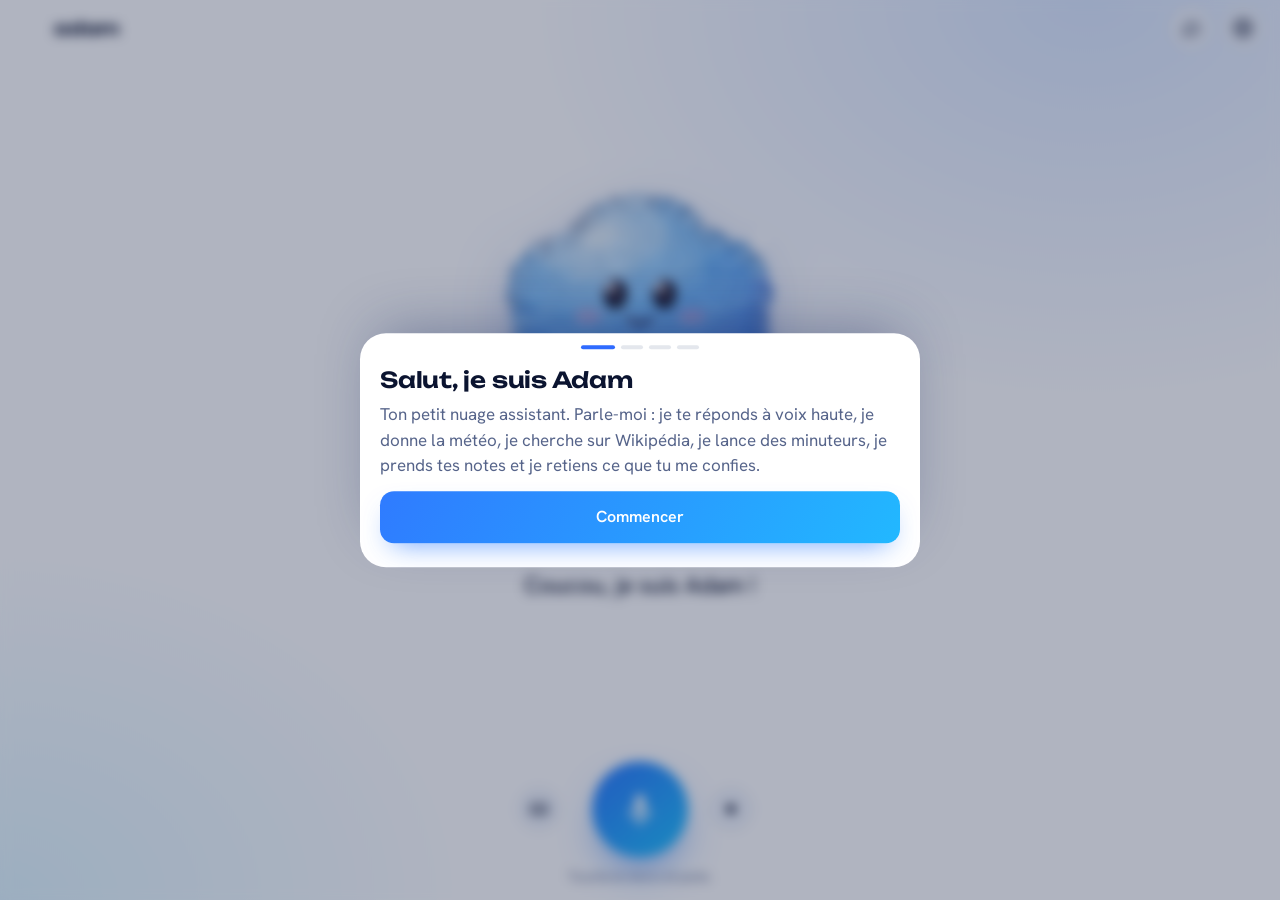
==== index.html @ 24ded072 "Add files via upload" ====
<!DOCTYPE html>
<html lang="fr">
<head>
<meta charset="utf-8">
<meta name="viewport" content="width=device-width, initial-scale=1, viewport-fit=cover, user-scalable=no">
<title>Adam</title>
<meta name="description" content="Adam, ton petit nuage assistant : parle-lui, il te répond.">
<meta name="theme-color" content="#ffffff">
<meta name="apple-mobile-web-app-capable" content="yes">
<meta name="mobile-web-app-capable" content="yes">
<meta name="apple-mobile-web-app-title" content="Adam">
<meta name="apple-mobile-web-app-status-bar-style" content="default">
<link rel="apple-touch-icon" href="img/icone-180.png">
<link rel="icon" type="image/png" href="img/favicon.png">
<link rel="manifest" href="manifest.webmanifest">
<link rel="preconnect" href="https://fonts.googleapis.com">
<link rel="preconnect" href="https://fonts.gstatic.com" crossorigin>
<link rel="stylesheet" href="https://fonts.googleapis.com/css2?family=Unbounded:wght@600;700&family=Hanken+Grotesk:wght@400;500;600&family=Martian+Mono:wght@400;500&display=swap">
<link rel="stylesheet" href="app.css">
</head>
<body data-perso="adam">
<div id="fond"></div>
<canvas id="feux" aria-hidden="true"></canvas>

<div class="ecran">
  <header class="haut">
    <div class="marque"><img src="img/icone-180.png" alt="" style="border-radius:8px"> adam</div>
    <button class="rond" id="btnDiscussion" type="button" aria-label="Discussion">
      <svg viewBox="0 0 24 24" fill="none" stroke="currentColor" stroke-width="2" stroke-linecap="round" stroke-linejoin="round"><path d="M21 12a8 8 0 0 1-11.6 7.1L4 20l1-4.6A8 8 0 1 1 21 12z"/></svg>
    </button>
    <button class="rond" id="btnReglages" type="button" aria-label="Réglages">
      <svg viewBox="0 0 24 24" fill="none" stroke="currentColor" stroke-width="2" stroke-linecap="round" stroke-linejoin="round"><circle cx="12" cy="12" r="3"/><path d="M19.4 15a1.7 1.7 0 0 0 .3 1.8l.1.1a2 2 0 1 1-2.8 2.8l-.1-.1a1.7 1.7 0 0 0-1.8-.3 1.7 1.7 0 0 0-1 1.5V21a2 2 0 1 1-4 0v-.1a1.7 1.7 0 0 0-1.1-1.5 1.7 1.7 0 0 0-1.8.3l-.1.1a2 2 0 1 1-2.8-2.8l.1-.1a1.7 1.7 0 0 0 .3-1.8 1.7 1.7 0 0 0-1.5-1H3a2 2 0 1 1 0-4h.1a1.7 1.7 0 0 0 1.5-1.1 1.7 1.7 0 0 0-.3-1.8l-.1-.1a2 2 0 1 1 2.8-2.8l.1.1a1.7 1.7 0 0 0 1.8.3H9a1.7 1.7 0 0 0 1-1.5V3a2 2 0 1 1 4 0v.1a1.7 1.7 0 0 0 1 1.5 1.7 1.7 0 0 0 1.8-.3l.1-.1a2 2 0 1 1 2.8 2.8l-.1.1a1.7 1.7 0 0 0-.3 1.8V9a1.7 1.7 0 0 0 1.5 1H21a2 2 0 1 1 0 4h-.1a1.7 1.7 0 0 0-1.5 1z"/></svg>
    </button>
  </header>

  <main class="scene">
    <div id="cloud" role="button" tabindex="0" aria-label="Parler à Adam">
<svg viewBox="0 0 260 190" id="cloudSvg" aria-hidden="true">
        <defs>
          <!-- v14 : LA FAMILLE D'ADAM — 6 persos en pate a modeler brillante -->
          <clipPath id="c-adam">
            <ellipse cx="130" cy="126" rx="98" ry="50"/><ellipse cx="80" cy="96" rx="50" ry="44"/>
            <ellipse cx="180" cy="96" rx="50" ry="44"/><ellipse cx="130" cy="70" rx="58" ry="48"/>
          </clipPath>
          <clipPath id="c-nova"><ellipse cx="130" cy="108" rx="86" ry="76"/></clipPath>
          <clipPath id="c-mochi"><path d="M28 134 C28 78 72 52 130 52 C188 52 232 78 232 134 C232 170 196 182 130 182 C64 182 28 170 28 134 Z"/></clipPath>
          <clipPath id="c-piment"><path d="M130 24 C178 24 214 86 214 128 C214 164 180 184 130 184 C80 184 46 164 46 128 C46 86 82 24 130 24 Z"/></clipPath>
          <clipPath id="c-miel"><path d="M52 86 C52 52 88 44 130 44 C172 44 208 52 208 86 L216 150 C218 174 186 184 130 184 C74 184 42 174 44 150 Z"/></clipPath>
          <clipPath id="c-pousse"><path d="M130 30 C188 30 212 76 210 118 C208 162 176 184 130 184 C84 184 52 162 50 118 C48 76 72 30 130 30 Z"/></clipPath>

          <!-- matiere : une couleur par perso (clair en haut a gauche, profond sur les bords) -->
          <radialGradient id="g-adam" cx="36%" cy="24%" r="85%"><stop offset="0" stop-color="#d9f1ff"/><stop offset=".45" stop-color="#5cb4ff"/><stop offset="1" stop-color="#1d5fe0"/></radialGradient>
          <radialGradient id="g-nova" cx="36%" cy="26%" r="82%"><stop offset="0" stop-color="#eee3ff"/><stop offset=".45" stop-color="#a27bff"/><stop offset="1" stop-color="#5226cf"/></radialGradient>
          <radialGradient id="g-mochi" cx="36%" cy="26%" r="85%"><stop offset="0" stop-color="#ffe6f2"/><stop offset=".45" stop-color="#ff7dba"/><stop offset="1" stop-color="#d42a78"/></radialGradient>
          <radialGradient id="g-piment" cx="36%" cy="26%" r="84%"><stop offset="0" stop-color="#ffe2d8"/><stop offset=".45" stop-color="#ff7656"/><stop offset="1" stop-color="#cf2f1d"/></radialGradient>
          <radialGradient id="g-miel" cx="36%" cy="26%" r="84%"><stop offset="0" stop-color="#fff6cf"/><stop offset=".45" stop-color="#ffc640"/><stop offset="1" stop-color="#e07f06"/></radialGradient>
          <radialGradient id="g-pousse" cx="36%" cy="26%" r="84%"><stop offset="0" stop-color="#e9ffd9"/><stop offset=".45" stop-color="#74da5e"/><stop offset="1" stop-color="#258f35"/></radialGradient>
          <linearGradient id="g-ombreBas" x1="0" y1="0" x2="0" y2="1"><stop offset=".55" stop-color="#140a30" stop-opacity="0"/><stop offset="1" stop-color="#140a30" stop-opacity=".26"/></linearGradient>
          <radialGradient id="g-rim" cx="50%" cy="45%" r="62%"><stop offset=".72" stop-color="#fff" stop-opacity="0"/><stop offset="1" stop-color="#fff" stop-opacity=".32"/></radialGradient>
          <radialGradient id="g-reflet" cx="50%" cy="50%" r="50%"><stop offset="0" stop-color="#fff" stop-opacity=".9"/><stop offset=".6" stop-color="#fff" stop-opacity=".25"/><stop offset="1" stop-color="#fff" stop-opacity="0"/></radialGradient>
          <radialGradient id="g-sol" cx="50%" cy="50%" r="50%"><stop offset="0" stop-color="#140a30" stop-opacity=".22"/><stop offset="1" stop-color="#140a30" stop-opacity="0"/></radialGradient>
          <radialGradient id="g-etoile" cx="40%" cy="30%" r="70%"><stop offset="0" stop-color="#fff6b0"/><stop offset="1" stop-color="#ffb800"/></radialGradient>
          <radialGradient id="g-casque" cx="35%" cy="30%" r="75%"><stop offset="0" stop-color="#6c6c8e"/><stop offset="1" stop-color="#22223a"/></radialGradient>
          <radialGradient id="g-couronne" cx="40%" cy="30%" r="80%"><stop offset="0" stop-color="#ffd9ea"/><stop offset="1" stop-color="#f0498c"/></radialGradient>
          <radialGradient id="g-flamme" cx="40%" cy="70%" r="80%"><stop offset="0" stop-color="#fff2a8"/><stop offset=".5" stop-color="#ffb12e"/><stop offset="1" stop-color="#ff6a1f"/></radialGradient>
          <radialGradient id="g-feuille" cx="35%" cy="30%" r="80%"><stop offset="0" stop-color="#c8ff9e"/><stop offset="1" stop-color="#2f9e2f"/></radialGradient>
          <radialGradient id="pupG" cx="38%" cy="28%" r="70%"><stop offset="0" stop-color="#3b3352"/><stop offset="1" stop-color="#0d0a18"/></radialGradient>
          <filter id="flou" x="-50%" y="-50%" width="200%" height="200%"><feGaussianBlur stdDeviation="3"/></filter>
          <!-- v15 : fourrure douce (bords duveteux + grain de feutrine) -->
          <filter id="fourrure" x="-8%" y="-12%" width="116%" height="124%">
            <feTurbulence type="fractalNoise" baseFrequency=".55" numOctaves="2" seed="4" result="n"/>
            <feDisplacementMap in="SourceGraphic" in2="n" scale="4.5" xChannelSelector="R" yChannelSelector="G" result="d"/>
            <feTurbulence type="fractalNoise" baseFrequency=".9" numOctaves="2" seed="9" result="g"/>
            <feColorMatrix in="g" type="matrix" values="0 0 0 0 1  0 0 0 0 1  0 0 0 0 1  0 0 0 .34 -.15" result="clair"/>
            <feColorMatrix in="g" type="matrix" values="0 0 0 0 .08  0 0 0 0 .04  0 0 0 0 .2  0 0 0 -.3 .1" result="sombre"/>
            <feComposite in="clair" in2="d" operator="in" result="c2"/>
            <feComposite in="sombre" in2="d" operator="in" result="s2"/>
            <feMerge><feMergeNode in="d"/><feMergeNode in="s2"/><feMergeNode in="c2"/></feMerge>
          </filter>
        </defs>

        <!-- ombre au sol -->
        <ellipse id="sol" cx="130" cy="186" rx="78" ry="7" fill="url(#g-sol)"/>

        <g id="cloudBody" filter="url(#fourrure)">
          <!-- ADAM : le nuage (bleu) -->
          <g class="corps" data-p="adam">
            <g clip-path="url(#c-adam)">
              <rect width="260" height="190" fill="url(#g-adam)"/><rect width="260" height="190" fill="url(#g-ombreBas)"/>
              <rect width="260" height="190" fill="url(#g-rim)"/>
              <ellipse cx="98" cy="50" rx="34" ry="16" fill="url(#g-reflet)" transform="rotate(-18 98 50)"/>
              <ellipse cx="84" cy="44" rx="7" ry="4" fill="#fff" opacity=".9" transform="rotate(-25 84 44)"/>
            </g>
          </g>

          <!-- NOVA : la boule a antenne etoilee (violet) -->
          <g class="corps" data-p="nova">
            <g class="acc acc-antenne"><path d="M130 34 Q127 18 139 8" fill="none" stroke="#6a3fe0" stroke-width="5" stroke-linecap="round"/>
            <g class="acc acc-etoile"><path d="M140 -6 L144.5 3 L154 4.2 L147 10.8 L148.8 20.2 L140 15.6 L131.2 20.2 L133 10.8 L126 4.2 L135.5 3 Z" fill="url(#g-etoile)" stroke="#ffb800" stroke-width="2.5" stroke-linejoin="round"/></g></g>
            <g clip-path="url(#c-nova)">
              <rect width="260" height="190" fill="url(#g-nova)"/><rect width="260" height="190" fill="url(#g-ombreBas)"/>
              <rect width="260" height="190" fill="url(#g-rim)"/>
              <ellipse cx="96" cy="58" rx="30" ry="16" fill="url(#g-reflet)" transform="rotate(-28 96 58)"/>
              <ellipse cx="84" cy="54" rx="7" ry="4" fill="#fff" opacity=".9" transform="rotate(-35 84 54)"/>
            </g>
          </g>

          <!-- MOCHI : le mochi au casque audio (rose) -->
          <g class="corps" data-p="mochi">
            <g clip-path="url(#c-mochi)">
              <rect width="260" height="190" fill="url(#g-mochi)"/><rect width="260" height="190" fill="url(#g-ombreBas)"/>
              <rect width="260" height="190" fill="url(#g-rim)"/>
              <ellipse cx="88" cy="74" rx="34" ry="14" fill="url(#g-reflet)" transform="rotate(-16 88 74)"/>
              <ellipse cx="72" cy="72" rx="7" ry="4" fill="#fff" opacity=".9" transform="rotate(-20 72 72)"/>
            </g>
            <g class="acc acc-casque"><path d="M40 118 C36 40 224 40 220 118" fill="none" stroke="#2c2c48" stroke-width="9" stroke-linecap="round"/>
            <path d="M48 92 C64 52 196 52 212 92" fill="none" stroke="#fff" stroke-opacity=".22" stroke-width="2.5" stroke-linecap="round"/>
            <rect x="18" y="98" width="30" height="44" rx="13" fill="url(#g-casque)"/>
            <rect x="212" y="98" width="30" height="44" rx="13" fill="url(#g-casque)"/>
            <rect x="24" y="104" width="7" height="16" rx="3.5" fill="#fff" opacity=".25"/>
            <rect x="218" y="104" width="7" height="16" rx="3.5" fill="#fff" opacity=".25"/></g>
          </g>

          <!-- PIMENT : l'oeuf a la petite flamme (corail) -->
          <g class="corps" data-p="piment">
            <g class="acc acc-flamme"><path d="M130 30 C112 20 120 4 134 -4 C130 6 144 8 146 18 C148 26 140 32 130 30 Z" fill="url(#g-flamme)"/>
            <path d="M131 26 C124 20 128 12 134 8 C134 14 140 16 139 21 C138 25 135 27 131 26 Z" fill="#fff4b8" opacity=".85"/></g>
            <g clip-path="url(#c-piment)">
              <rect width="260" height="190" fill="url(#g-piment)"/><rect width="260" height="190" fill="url(#g-ombreBas)"/>
              <rect width="260" height="190" fill="url(#g-rim)"/>
              <ellipse cx="100" cy="62" rx="26" ry="14" fill="url(#g-reflet)" transform="rotate(-40 100 62)"/>
              <ellipse cx="90" cy="60" rx="6" ry="3.6" fill="#fff" opacity=".9" transform="rotate(-48 90 60)"/>
            </g>
          </g>

          <!-- MIEL : le flan a la couronne (dore) -->
          <g class="corps" data-p="miel">
            <g clip-path="url(#c-miel)">
              <rect width="260" height="190" fill="url(#g-miel)"/><rect width="260" height="190" fill="url(#g-ombreBas)"/>
              <path d="M40 40 H220 V70 C206 70 204 84 192 84 C180 84 180 66 166 70 C154 74 156 92 142 90 C130 88 132 72 118 72 C104 72 106 86 92 84 C80 82 82 68 68 70 C56 72 50 66 40 64 Z" fill="#c4650a" opacity=".55"/>
              <rect width="260" height="190" fill="url(#g-rim)"/>
              <ellipse cx="94" cy="58" rx="30" ry="10" fill="url(#g-reflet)" transform="rotate(-8 94 58)"/>
              <ellipse cx="80" cy="56" rx="7" ry="3.6" fill="#fff" opacity=".9" transform="rotate(-10 80 56)"/>
            </g>
            <g class="acc acc-couronne"><path d="M100 48 L97 20 L114 34 L130 12 L146 34 L163 20 L160 48 Z" fill="url(#g-couronne)" stroke="#e23a7f" stroke-width="2.5" stroke-linejoin="round"/>
            <circle cx="97" cy="19" r="4.5" fill="#fff4fa"/><circle cx="130" cy="11" r="5" fill="#fff4fa"/><circle cx="163" cy="19" r="4.5" fill="#fff4fa"/></g>
          </g>

          <!-- POUSSE : le haricot a la pousse (vert) -->
          <g class="corps" data-p="pousse">
            <g class="acc acc-pousse"><path d="M130 34 C130 26 129 20 127 14" fill="none" stroke="#2f8f2f" stroke-width="4.5" stroke-linecap="round"/>
            <path d="M127 16 C112 2 96 6 92 15 C104 24 118 24 127 16 Z" fill="url(#g-feuille)"/>
            <path d="M128 14 C140 -2 160 0 165 9 C152 20 138 20 128 14 Z" fill="url(#g-feuille)"/>
            <path d="M125 15 C114 11 104 12 97 15 M130 13 C142 8 152 7 160 9" fill="none" stroke="#1f7a1f" stroke-opacity=".45" stroke-width="1.6" stroke-linecap="round"/></g>
            <g clip-path="url(#c-pousse)">
              <rect width="260" height="190" fill="url(#g-pousse)"/><rect width="260" height="190" fill="url(#g-ombreBas)"/>
              <rect width="260" height="190" fill="url(#g-rim)"/>
              <ellipse cx="98" cy="62" rx="28" ry="15" fill="url(#g-reflet)" transform="rotate(-32 98 62)"/>
              <ellipse cx="86" cy="58" rx="6.5" ry="3.8" fill="#fff" opacity=".9" transform="rotate(-38 86 58)"/>
            </g>
          </g>
        </g>

        <!-- Yeux : deux petits points brillants -->
        <g id="eyes">
          <ellipse class="eyeW eyeWL" cx="110" cy="96" rx="11" ry="14" fill="transparent"/>
          <ellipse class="eyeW eyeWR" cx="150" cy="96" rx="11" ry="14" fill="transparent"/>
          <g class="pupil pupilL">
            <ellipse class="iris" cx="110" cy="96" rx="9.5" ry="12" fill="url(#pupG)"/>
            <circle class="sp big" cx="106.5" cy="90.5" r="3.6" fill="#fff"/>
            <circle class="sp sml" cx="113" cy="100" r="1.6" fill="#fff" opacity=".7"/>
          </g>
          <g class="pupil pupilR">
            <ellipse class="iris" cx="150" cy="96" rx="9.5" ry="12" fill="url(#pupG)"/>
            <circle class="sp big" cx="146.5" cy="90.5" r="3.6" fill="#fff"/>
            <circle class="sp sml" cx="153" cy="100" r="1.6" fill="#fff" opacity=".7"/>
          </g>
        </g>

        <!-- yeux heureux ^^ / clin d'oeil -->
        <g id="happyEyes" fill="none" stroke="#1d1530" stroke-width="5" stroke-linecap="round">
          <path class="arcL" d="M99 100 Q110 84 121 100"/>
          <path class="arcR" d="M139 100 Q150 84 161 100"/>
        </g>
        <!-- yeux coeur -->
        <g id="heartEyes" fill="#ff3d7a" stroke="#fff" stroke-width="1.8">
          <path class="hL" d="M110 108 C95 98 98 82 110 90 C122 82 125 98 110 108 Z"/>
          <path class="hR" d="M150 108 C135 98 138 82 150 90 C162 82 165 98 150 108 Z"/>
        </g>
        <!-- larme -->
        <path id="larme" d="M98 110 Q90 123 98 130 Q106 123 98 110 Z" fill="#7fd0ff" stroke="#fff" stroke-width="1.5"/>

        <!-- Joues -->
        <ellipse class="blush" cx="88" cy="114" rx="11" ry="6.5" fill="#ff9cc0" opacity=".35"/>
        <ellipse class="blush" cx="172" cy="114" rx="11" ry="6.5" fill="#ff9cc0" opacity=".35"/>

        <!-- Bouche -->
        <path id="mouth" d="M121 116 Q130 124 139 116" stroke="#2a1838" stroke-width="2.8" fill="none" stroke-linecap="round"/>

        <!-- Etoiles decoratives -->
        <g id="deco">
          <path class="star s1" d="M30 52l2.5 5 5.5.8-4 3.9.9 5.5-4.9-2.6-4.9 2.6.9-5.5-4-3.9 5.5-.8z" fill="#fff"/>
          <path class="star s2" d="M228 44l2 4 4.4.6-3.2 3.1.7 4.4-3.9-2.1-3.9 2.1.7-4.4-3.2-3.1 4.4-.6z" fill="#fff"/>
          <circle class="star s3" cx="22" cy="88" r="2" fill="#fff"/>
          <circle class="star s4" cx="238" cy="80" r="1.6" fill="#fff"/>
          <circle class="star s5" cx="48" cy="34" r="1.5" fill="#fff"/>
          <circle class="star s6" cx="212" cy="30" r="1.5" fill="#fff"/>
        </g>

        <!-- Points de reflexion -->
        <g id="thinkDots" opacity="0">
          <circle cx="196" cy="50" r="3.4" fill="#fff"/>
          <circle cx="208" cy="40" r="2.7" fill="#fff" opacity=".75"/>
          <circle cx="218" cy="31" r="2" fill="#fff" opacity=".45"/>
        </g>
      </svg>
    </div>
    <div id="ombre" aria-hidden="true"></div>
    <canvas id="ligne" aria-hidden="true"></canvas>
    <div class="paroles" aria-live="polite">
      <div id="etat"></div>
      <div id="dejaDit"></div>
      <div id="reponse">Coucou, je suis Adam !</div>
      <button class="signaler" id="btnSignaler" type="button" hidden>Signaler cette réponse</button>
      <div class="actions-carte" id="actions"></div>
      <div class="minuteurs" id="minuteurs"></div>
    </div>
  </main>

  <footer class="bas">
    <form class="saisie" id="saisie" hidden>
      <input id="texte" type="text" enterkeyhint="send" autocomplete="off" placeholder="Écris à Adam…" aria-label="Message pour Adam">
      <button type="submit">Envoyer</button>
    </form>
    <div class="commandes">
      <button class="rond" id="btnClavier" type="button" aria-label="Écrire au lieu de parler">
        <svg viewBox="0 0 24 24" fill="none" stroke="currentColor" stroke-width="2" stroke-linecap="round"><rect x="2.5" y="6" width="19" height="12" rx="2.5"/><path d="M6 10h.01M10 10h.01M14 10h.01M18 10h.01M7 14h10"/></svg>
      </button>
      <button id="micro" type="button" aria-label="Parler à Adam">
        <svg viewBox="0 0 24 24" fill="currentColor"><path d="M12 15a3 3 0 0 0 3-3V6a3 3 0 1 0-6 0v6a3 3 0 0 0 3 3zm5-3a5 5 0 0 1-10 0H5a7 7 0 0 0 6 6.92V22h2v-3.08A7 7 0 0 0 19 12h-2z"/></svg>
      </button>
      <button class="rond" id="btnStop" type="button" aria-label="Faire taire Adam">
        <svg viewBox="0 0 24 24" fill="currentColor"><rect x="7" y="7" width="10" height="10" rx="2"/></svg>
      </button>
    </div>
    <div class="astuce" id="astuce">Touche le micro et parle.</div>
  </footer>
</div>

<div class="voile" id="voile" hidden></div>

<!-- Bienvenue -->
<section class="feuille" id="bienvenue" role="dialog" aria-modal="true" aria-labelledby="bvTitre" hidden>
  <div class="poignee"></div>
  <div class="etape-dots" aria-hidden="true"><i></i><i></i><i></i><i></i></div>
  <div data-etape="1">
    <h2 id="bvTitre">Salut, je suis Adam</h2>
    <p>Ton petit nuage assistant. Parle-moi : je te réponds à voix haute, je donne la météo, je cherche sur Wikipédia, je lance des minuteurs, je prends tes notes et je retiens ce que tu me confies.</p>
    <div id="astuceInstall" hidden>
      <h3>Installe-moi</h3>
      <p>Touche <span class="partager" aria-label="Partager"><svg viewBox="0 0 24 24" fill="none" stroke="#2f6bff" stroke-width="2.2" stroke-linecap="round" stroke-linejoin="round"><path d="M12 3v12M7 8l5-5 5 5M5 13v6a2 2 0 0 0 2 2h10a2 2 0 0 0 2-2v-6"/></svg></span> en bas de Safari, puis <strong>Sur l'écran d'accueil</strong>. Je serai là, comme une vraie appli.</p>
    </div>
    <button class="btn large" data-suivant="2" type="button">Commencer</button>
  </div>
  <div data-etape="2" hidden>
    <h2 id="cTitre">Avant de commencer</h2>
    <p id="cIntro"></p>
    <label class="coche"><input type="checkbox" id="cIA"> <span id="cIALabel"></span></label>
    <p class="petit" id="cIADetail"></p>
    <p class="petit" id="cPied"></p>
    <p class="petit"><a href="#" class="lienLegal" data-doc="confidentialite">Politique de confidentialité</a> · <a href="#" class="lienLegal" data-doc="conditions">Conditions d'utilisation</a></p>
    <button class="btn large" id="cAccepter" type="button" disabled>Accepter et continuer</button>
    <button class="btn doux large" id="cRefuser" type="button" style="margin-top:10px">Non merci</button>
  </div>
  <div data-etape="3" hidden>
    <h2>Ta clé gratuite pour mon cerveau</h2>
    <p>Je réfléchis grâce à Groq, c'est <strong>gratuit</strong> :</p>
    <ol>
      <li>Ouvre le site de Groq avec le bouton ci-dessous et crée un compte.</li>
      <li>Touche <strong>Create API Key</strong>, nomme-la « Adam », puis copie la clé (elle commence par <strong>gsk_</strong>).</li>
      <li>Reviens ici et colle-la.</li>
    </ol>
    <a class="btn doux large" href="https://console.groq.com/keys" target="_blank" rel="noopener">Ouvrir console.groq.com</a>
    <div style="height:12px"></div>
    <input class="champ" id="bvCle" type="password" autocomplete="off" autocapitalize="off" spellcheck="false" placeholder="Colle ta clé gsk_… ici" aria-label="Clé Groq">
    <div class="msg" id="bvMsg"></div>
    <button class="btn large" id="bvTester" type="button" style="margin-top:6px">Vérifier ma clé</button>
    <p style="font-size:13px;margin-top:12px">Ta clé reste sur ce téléphone. Personne d'autre ne la voit.</p>
  </div>
  <div data-etape="4" hidden>
    <h2>Dernière chose : le micro</h2>
    <p>Pour que je t'entende, autorise le micro. Je n'écoute que quand tu touches le bouton.</p>
    <button class="btn large" id="bvMicro" type="button">Autoriser le micro et commencer</button>
    <button class="btn doux large" id="bvSansMicro" type="button" style="margin-top:10px">Plus tard, je vais écrire</button>
  </div>
</section>

<!-- Réglages -->
<section class="feuille" id="reglages" role="dialog" aria-modal="true" aria-labelledby="rgTitre" hidden>
  <div class="poignee"></div>
  <h2 id="rgTitre">Réglages</h2>
  <h3>Clé Groq</h3>
  <div class="ligneChamp"><input class="champ" id="rgCle" type="password" autocomplete="off" autocapitalize="off" spellcheck="false" placeholder="gsk_…" aria-label="Clé Groq"><button class="btn" id="rgTester" type="button">Vérifier</button></div>
  <div class="msg" id="rgMsg"></div>
  <a href="https://console.groq.com/keys" target="_blank" rel="noopener" style="color:var(--ciel);font-size:14px">Créer ou retrouver ma clé sur console.groq.com</a>
  <h3>Voix</h3>
  <select class="champ" id="rgVoix" aria-label="Voix d'Adam"></select>
  <label style="display:flex;align-items:center;gap:12px;margin-top:12px;color:var(--brume);font-size:15px">Vitesse <input id="rgVitesse" type="range" min="0.8" max="1.4" step="0.05" style="flex:1"></label>
  <button class="btn doux" id="rgEssai" type="button" style="margin-top:10px">Écouter</button>
  <h3>Couleur</h3>
  <div class="nuancier" id="rgCouleurs" role="group" aria-label="Couleur d'Adam">
    <button class="teinte" data-t="bleu" style="--c:#7ec0ff" type="button"><i></i>Adam</button>
    <button class="teinte" data-t="violet" style="--c:#b49bff" type="button"><i></i>Nova</button>
    <button class="teinte" data-t="rose" style="--c:#ff9cc4" type="button"><i></i>Mochi</button>
    <button class="teinte" data-t="rouge" style="--c:#ff8a7a" type="button"><i></i>Piment</button>
    <button class="teinte" data-t="or" style="--c:#ffc970" type="button"><i></i>Miel</button>
    <button class="teinte" data-t="vert" style="--c:#8ce0a8" type="button"><i></i>Pousse</button>
    <button class="teinte" data-t="arcenciel" style="--c:#ff9cc4" type="button"><i style="background:conic-gradient(#ff7a7a,#ffc970,#8ce0a8,#7ec0ff,#b49bff,#ff7a7a)"></i>Arc-en-ciel</button>
  </div>
  <h3>« Dis Siri, Adam »</h3>
  <ol>
    <li>Ouvre l'appli <strong>Raccourcis</strong> et touche <strong>+</strong>.</li>
    <li>Ajoute l'action <strong>Ouvrir les URL</strong> et colle ce lien : <br><code id="lienSiri" style="font-size:13px;word-break:break-all;color:var(--texte)"></code></li>
    <li>Nomme le raccourci <strong>Adam</strong>.</li>
    <li>Dis « <strong>Dis Siri, Adam</strong> » : je m'ouvre, prêt à t'écouter.</li>
  </ol>
  <button class="btn doux" id="copierSiri" type="button">Copier le lien</button>
  <h3>Confidentialité et données</h3>
  <label class="coche"><input type="checkbox" id="rgConsent"> <span>Envoyer mes demandes et ma voix à Groq (IA) pour obtenir les réponses</span></label>
  <p class="petit" id="rgConsentDate"></p>
  <button class="btn doux" id="rgLegal" type="button">Textes légaux</button>
  <p class="petit" id="rgSignalements" style="margin-top:12px"></p>
  <button class="btn doux" id="rgCopierSig" type="button" hidden>Copier mes signalements</button>
  <button class="btn danger" id="rgEffacerTout" type="button" style="margin-top:10px">Effacer toutes mes données</button>
  <div class="msg" id="rgEffacerConfirm" hidden>Cela supprime ta clé, ta mémoire, tes notes et ta discussion. <button class="btn danger" id="rgEffacerOui" type="button">Oui, tout effacer</button> <button class="btn doux" id="rgEffacerNon" type="button">Annuler</button></div>
  <h3>Ce que je sais de toi</h3>
  <ul class="memoire" id="rgMemoire" style="color:var(--brume);padding-left:20px"></ul>
  <button class="btn danger" id="rgOublier" type="button">Tout oublier</button>
  <p style="font-size:13px;margin-top:22px">Adam Web 1.1 · gratuit, pour toujours · tes données restent sur ce téléphone. <a href="#" id="ouvrirLegal" style="color:var(--ciel)">Mentions légales</a></p>
  <button class="btn large" data-fermer type="button" style="margin-top:6px">Terminé</button>
</section>

<!-- Textes légaux -->
<section class="feuille" id="legal" role="dialog" aria-modal="true" aria-labelledby="lgTitre" hidden>
  <div class="poignee"></div>
  <h2 id="lgTitre">Informations légales</h2>
  <div id="legalCorps"></div>
  <button class="btn doux large" id="legalRetour" type="button" style="margin-top:10px">Retour</button>
</section>

<!-- Discussion -->
<section class="feuille" id="discussion" role="dialog" aria-modal="true" aria-labelledby="dcTitre" hidden>
  <div class="poignee"></div>
  <h2 id="dcTitre">Discussion</h2>
  <div class="bulles" id="bulles"></div>
  <button class="btn doux large" id="dcEffacer" type="button" style="margin-top:10px">Nouvelle discussion</button>
  <button class="btn large" data-fermer type="button" style="margin-top:10px">Fermer</button>
</section>

<script src="fourrure.js"></script>
<script src="legal.js"></script>
<script src="app.js"></script>
</body>
</html>
---- app.css ----
/* ================== ADAM WEB (iPhone) ==================
   Mise en page : un écran de téléphone, le nuage au centre comme un visage,
   ce qu'il dit juste en dessous, et un gros bouton micro sous le pouce. */
:root{
  --fond:#ffffff;
  --fond-2:#f2f6fd;
  --texte:#0b1430;
  --brume:#56648a;
  --ciel:#2f6bff;
  --neon:#0ea5e9;
  --rose:#ff6fa3;
  --trait:rgba(16,36,96,.11);
  --carte:#ffffff;
  --ombre:0 18px 44px -22px rgba(24,56,140,.35);
  --f-titre:"Unbounded","Arial Rounded MT Bold","Segoe UI",system-ui,sans-serif;
  --f-texte:"Hanken Grotesk",-apple-system,"SF Pro Text","Segoe UI",system-ui,sans-serif;
  --f-mono:"Martian Mono",ui-monospace,"SF Mono",Menlo,monospace;
  --teinte:0deg;
  --lvl:0;
  --eyeX:0px;--eyeY:0px;
  color-scheme:light;
}
*{box-sizing:border-box;-webkit-tap-highlight-color:transparent}
html,body{height:100%}
html{background:var(--fond);-webkit-text-size-adjust:100%}
body{margin:0;background:var(--fond);color:var(--texte);font-family:var(--f-texte);font-size:17px;line-height:1.5;
  -webkit-font-smoothing:antialiased;overflow:hidden;overscroll-behavior:none;-webkit-user-select:none;user-select:none}
[hidden]{display:none!important}
button{font:inherit;color:inherit}
:focus-visible{outline:2px solid var(--ciel);outline-offset:3px;border-radius:10px}

#fond{position:fixed;inset:0;z-index:0;pointer-events:none;
  background:radial-gradient(70vmax 50vmax at 85% 0%,rgba(120,170,255,.25),transparent 62%),
             radial-gradient(60vmax 45vmax at 0% 100%,rgba(110,215,255,.2),transparent 60%),var(--fond)}
body.listening #fond{background:radial-gradient(70vmax 50vmax at 50% 30%,rgba(90,170,255,.32),transparent 62%),
             radial-gradient(60vmax 45vmax at 0% 100%,rgba(110,215,255,.25),transparent 60%),var(--fond)}

.ecran{position:relative;z-index:1;height:100%;display:grid;grid-template-rows:auto minmax(0,1fr) auto;grid-template-columns:minmax(0,1fr);
  padding:env(safe-area-inset-top,0px) max(16px,env(safe-area-inset-right,0px)) env(safe-area-inset-bottom,0px) max(16px,env(safe-area-inset-left,0px))}

/* barre du haut */
.haut{display:flex;align-items:center;gap:10px;height:56px}
.marque{display:flex;align-items:center;gap:8px;font-family:var(--f-titre);font-weight:600;font-size:18px;letter-spacing:-.01em}
.marque img{width:30px;filter:drop-shadow(0 2px 5px rgba(40,100,230,.45))}
.rond{appearance:none;border:0;width:42px;height:42px;border-radius:50%;background:var(--fond-2);display:grid;place-items:center;cursor:pointer;box-shadow:inset 0 0 0 1px var(--trait)}
.rond svg{width:20px;height:20px}
.haut .rond:first-of-type{margin-left:auto}

/* scène */
.scene{position:relative;display:grid;grid-template-columns:minmax(0,1fr);align-content:center;justify-items:center;gap:14px;min-height:0;overflow:hidden;padding-block:8px}
body.clavier #cloud{width:min(44vw,190px)}
body.clavier #ligne{height:36px}
body.clavier .paroles{min-height:0}
#cloud{width:min(64vw,320px);aspect-ratio:260/190;height:auto;position:relative;cursor:pointer;
  animation:bob 3.8s ease-in-out infinite,breathe 5s ease-in-out infinite;filter:drop-shadow(0 18px 26px rgba(40,90,200,.28))}
@keyframes bob{0%,100%{translate:0 0}50%{translate:0 -9px}}
@keyframes breathe{0%,100%{scale:1}50%{scale:1.025}}
body.listening #cloud{animation:bob 3.8s ease-in-out infinite,breatheListen 2.4s ease-in-out infinite;filter:drop-shadow(0 18px 34px rgba(30,140,255,.5))}
body.speaking #cloud{animation:bob 3.8s ease-in-out infinite,speakPulse .35s ease-in-out infinite}
@keyframes breatheListen{0%,100%{scale:1}50%{scale:1.045}}
@keyframes speakPulse{0%,100%{scale:1}50%{scale:1.018}}
#cloudSvg{width:100%;height:100%;overflow:visible;filter:hue-rotate(var(--teinte)) saturate(var(--sat,1));transition:filter .6s}
body.arcenciel #cloudSvg{animation:teinteCycle 7s linear infinite}
@keyframes teinteCycle{from{filter:hue-rotate(0deg) saturate(1.2)}to{filter:hue-rotate(360deg) saturate(1.2)}}
#ombre{width:min(52vw,230px);height:16px;border-radius:50%;background:radial-gradient(closest-side,rgba(20,50,130,.22),transparent);margin-top:-6px;animation:ombre 3.8s ease-in-out infinite}
@keyframes ombre{0%,100%{transform:scaleX(1);opacity:1}50%{transform:scaleX(.88);opacity:.7}}
#ligne{width:100%;height:52px;display:block}

.paroles{width:100%;max-width:560px;min-width:0;display:grid;gap:8px;text-align:center;min-height:120px;align-content:start}
#dejaDit{font-size:14px;color:var(--brume);min-height:1.4em;font-style:italic}
#reponse{font-size:clamp(19px,5.2vw,23px);line-height:1.38;font-weight:500;text-wrap:balance;min-height:1.4em;
  -webkit-user-select:text;user-select:text;max-height:34vh;overflow:auto}
#etat{font-family:var(--f-mono);font-size:11px;letter-spacing:.14em;text-transform:uppercase;color:var(--neon);min-height:1.2em}
.actions-carte{display:flex;flex-wrap:wrap;gap:8px;justify-content:center}
.action{display:inline-flex;align-items:center;gap:8px;text-decoration:none;font-weight:600;font-size:15px;color:#fff;
  background:linear-gradient(120deg,#2f7bff,#22b8ff);padding:11px 16px;border-radius:999px;box-shadow:0 10px 26px -10px rgba(40,120,255,.7)}
.minuteurs{display:flex;flex-wrap:wrap;gap:6px;justify-content:center}
.minuteurs span{font-family:var(--f-mono);font-size:12px;padding:6px 10px;border-radius:999px;background:var(--fond-2);box-shadow:inset 0 0 0 1px var(--trait)}

/* barre du bas */
.bas{display:grid;grid-template-columns:minmax(0,1fr);gap:10px;padding-bottom:14px;justify-items:center}
.commandes{display:grid;grid-template-columns:52px 96px 52px;align-items:center;gap:22px}
#micro{appearance:none;border:0;width:96px;height:96px;border-radius:50%;cursor:pointer;color:#fff;display:grid;place-items:center;
  background:linear-gradient(140deg,#2f7bff,#22c3ff);box-shadow:0 18px 40px -12px rgba(30,120,255,.75),inset 0 1px 0 rgba(255,255,255,.35);
  transition:transform .2s cubic-bezier(.2,.8,.2,1)}
#micro svg{width:38px;height:38px}
#micro:active{transform:scale(.94)}
body.listening #micro{background:linear-gradient(140deg,#ff4f7b,#ff8a5c);box-shadow:0 0 0 calc(10px + var(--lvl)*26px) rgba(255,90,120,.18),0 18px 40px -12px rgba(255,80,110,.7)}
body.thinking #micro,body.speaking #micro{background:linear-gradient(140deg,#5b6b95,#8797c0)}
.astuce{font-size:13px;color:var(--brume);min-height:1.3em;text-align:center}
.saisie{width:100%;max-width:560px;display:flex;gap:8px}
.saisie input{flex:1;min-width:0;font:inherit;font-size:16px;padding:13px 16px;border-radius:999px;border:1px solid var(--trait);background:var(--fond-2);color:var(--texte);-webkit-user-select:text;user-select:text}
.saisie button{appearance:none;border:0;border-radius:999px;padding:0 18px;background:var(--ciel);color:#fff;font-weight:600;cursor:pointer}

/* feuilles (réglages, discussion, bienvenue) */
.voile{position:fixed;inset:0;z-index:20;background:rgba(12,24,60,.32);-webkit-backdrop-filter:blur(6px);backdrop-filter:blur(6px);opacity:0;transition:opacity .3s}
.voile.ouverte{opacity:1}
.feuille{position:fixed;left:0;right:0;bottom:0;z-index:21;max-height:92%;overflow:auto;-webkit-overflow-scrolling:touch;
  background:var(--carte);border-radius:26px 26px 0 0;box-shadow:0 -20px 60px -20px rgba(16,36,96,.4);
  padding:10px max(20px,env(safe-area-inset-right,0px)) calc(24px + env(safe-area-inset-bottom,0px)) max(20px,env(safe-area-inset-left,0px));
  transform:translateY(105%);transition:transform .42s cubic-bezier(.16,.84,.24,1);-webkit-user-select:text;user-select:text}
.feuille.ouverte{transform:none}
.poignee{width:44px;height:5px;border-radius:5px;background:var(--trait);margin:4px auto 14px}
.feuille h2{font-family:var(--f-titre);font-size:22px;font-weight:600;letter-spacing:-.01em;margin:0 0 6px;text-wrap:balance}
.feuille h3{font-size:13px;font-family:var(--f-mono);letter-spacing:.12em;text-transform:uppercase;color:var(--ciel);margin:22px 0 10px;font-weight:500}
.feuille p{margin:0 0 12px;color:var(--brume)}
.feuille p strong{color:var(--texte)}
.feuille ol{margin:0 0 14px;padding-left:22px;color:var(--brume);display:grid;gap:8px}
.feuille ol strong{color:var(--texte)}
.champ{width:100%;font:inherit;font-size:16px;padding:13px 14px;border-radius:14px;border:1px solid var(--trait);background:var(--fond-2);color:var(--texte)}
.ligneChamp{display:flex;gap:8px;align-items:stretch}
.ligneChamp .champ{flex:1;min-width:0}
.btn{appearance:none;border:0;display:inline-flex;align-items:center;justify-content:center;gap:8px;text-decoration:none;cursor:pointer;
  font-weight:600;font-size:16px;padding:14px 20px;border-radius:14px;color:#fff;background:linear-gradient(120deg,#2f7bff,#22b8ff);box-shadow:0 12px 28px -12px rgba(40,120,255,.7)}
.btn.large{width:100%}
.btn.doux{background:var(--fond-2);color:var(--ciel);box-shadow:inset 0 0 0 1px var(--trait)}
.btn.danger{background:#fff0f3;color:#d23157;box-shadow:inset 0 0 0 1px rgba(210,49,87,.2)}
.msg{font-size:14px;min-height:1.4em;margin-top:8px}
.msg.ok{color:#169454}.msg.ko{color:#d23157}.msg.attente{color:var(--ciel)}
.nuancier{display:flex;flex-wrap:wrap;gap:8px}
.teinte{appearance:none;border:0;display:inline-flex;align-items:center;gap:8px;padding:8px 12px 8px 8px;border-radius:999px;background:var(--fond-2);cursor:pointer;box-shadow:inset 0 0 0 1px var(--trait);font-size:14px}
.teinte i{width:22px;height:22px;border-radius:50%;background:var(--c);display:block}
.teinte[aria-pressed="true"]{box-shadow:inset 0 0 0 2px var(--c)}
.etape-dots{display:flex;gap:6px;justify-content:center;margin:2px 0 14px}
.etape-dots i{width:22px;height:4px;border-radius:4px;background:var(--trait);display:block}
.etape-dots i.on{background:var(--ciel);width:34px}
.partager{display:inline-grid;place-items:center;width:26px;height:26px;border-radius:7px;background:var(--fond-2);vertical-align:-7px;box-shadow:inset 0 0 0 1px var(--trait)}
.partager svg{width:15px;height:15px}
.bulles{display:grid;gap:10px;padding-bottom:8px}
.bulle{max-width:86%;padding:11px 14px;border-radius:18px;font-size:15.5px;line-height:1.45}
.bulle.toi{justify-self:end;background:linear-gradient(120deg,#2f7bff,#22b0ff);color:#fff;border-bottom-right-radius:6px}
.bulle.lui{justify-self:start;background:var(--fond-2);border-bottom-left-radius:6px}
.vide{color:var(--brume);text-align:center;padding:20px 0}
.memoire li{margin-bottom:6px}

#feux{position:fixed;inset:0;width:100%;height:100%;pointer-events:none;z-index:15}

@media (min-width:700px){
  .feuille{left:50%;right:auto;width:min(560px,94vw);bottom:auto;top:50%;border-radius:26px;transform:translate(-50%,-44%) scale(.97);opacity:0;transition:transform .35s,opacity .3s}
  .feuille.ouverte{transform:translate(-50%,-50%);opacity:1}
  .poignee{display:none}
}
@media (max-height:740px){#cloud{width:min(52vw,250px)}#ligne{height:40px}.scene{gap:10px}.paroles{min-height:96px}#reponse{max-height:26vh}}
@media (max-height:600px){#cloud{width:min(42vw,200px)}#micro{width:80px;height:80px}.commandes{grid-template-columns:48px 80px 48px}}
@media (prefers-reduced-motion:reduce){#cloud,#ombre{animation:none!important}}

/* ===== Visage d Adam (repris de l appli Windows) ===== */
/* ===== EYES — big anime style + cursor tracking (v6) ===== */
:root { --eyeX: 0px; --eyeY: 0px; }
.eyeW { transform-box: fill-box; transform-origin: center; }
.pupil { transform-box: fill-box; transform-origin: center; }
/* v6 : eye tracking layer — cursor-driven translate overlaid on animations */
.pupil { translate: var(--eyeX) var(--eyeY); transition: translate .18s ease-out, scale .2s ease; }

/* Blink animation */
.eyeW, .pupil { animation: blink 5s ease-in-out infinite; }
@keyframes blink {
  0%, 82%, 88%, 100% { transform: scaleY(1); }
  85% { transform: scaleY(.04); }
}

/* Idle: pupils drift subtly */
.pupilL { animation: blink 5s ease-in-out infinite, idleLook 9s ease-in-out infinite; }
.pupilR { animation: blink 5s ease-in-out infinite, idleLook 9s ease-in-out infinite; }
@keyframes idleLook {
  0%, 100% { transform: translate(0, 0) scaleY(1); }
  20% { transform: translate(1.5px, -1px) scaleY(1); }
  45% { transform: translate(-1px, .5px) scaleY(1); }
  70% { transform: translate(2px, -.5px) scaleY(1); }
}

/* Listening: eyes widen, pupils pulse */
body.listening .eyeW { animation: blink 7s ease-in-out infinite; }
body.listening .pupilL, body.listening .pupilR {
  animation: blink 7s ease-in-out infinite, listenPulse 2s ease-in-out infinite;
}
@keyframes listenPulse { 0%, 100% { transform: scale(1); } 50% { transform: scale(1.08); } }
body.listening #eyes { transform: scale(1.05); transform-origin: 130px 94px; transition: transform .3s ease; }

/* Thinking: pupils drift up-right */
body.thinking .pupilL, body.thinking .pupilR {
  animation: thinkLook 3.2s ease-in-out infinite;
}
@keyframes thinkLook {
  0%, 100% { transform: translate(0, 0); }
  25% { transform: translate(3px, -5px); }
  50% { transform: translate(4px, -6px); }
  75% { transform: translate(1.5px, -3px); }
}
body.thinking #eyes { transform: translate(3px, -3px); transition: transform .4s ease; }

/* Speaking: subtle eye bounce */
body.speaking .pupilL, body.speaking .pupilR {
  animation: blink 5s ease-in-out infinite, speakEyes .4s ease-in-out infinite;
}
@keyframes speakEyes { 0%, 100% { transform: scale(1); } 50% { transform: scale(1.025); } }

/* ===== IDLE MICRO-ANIMATIONS (v6) ===== */
#cloud.idle-wiggle #cloudSvg { animation: idleWiggle .6s ease-in-out; }
#cloud.idle-tilt #cloudSvg { animation: idleTilt .7s ease-in-out; }
#cloud.idle-bounce #cloudSvg { animation: idleBounce .5s ease-in-out; }
@keyframes idleWiggle {
  0%, 100% { transform: rotate(0deg); }
  25% { transform: rotate(2.5deg); }
  75% { transform: rotate(-2.5deg); }
}
@keyframes idleTilt {
  0%, 100% { transform: rotate(0deg) translateY(0); }
  50% { transform: rotate(-3deg) translateY(-2px); }
}
@keyframes idleBounce {
  0%, 100% { transform: translateY(0) scale(1); }
  40% { transform: translateY(-5px) scale(1.03); }
  60% { transform: translateY(-2px) scale(1.01); }
}

/* ===== SPARKLE REFLECTIONS ===== */
.sp.big { animation: sparkBig 3s ease-in-out infinite; }
.sp.sml { animation: sparkSml 3s ease-in-out infinite .6s; }
@keyframes sparkBig { 0%, 100% { opacity: 1; } 50% { opacity: .65; } }
@keyframes sparkSml { 0%, 100% { opacity: .7; } 50% { opacity: .35; } }

/* ===== BLUSH ===== */
.blush { animation: blushPulse 4s ease-in-out infinite; }
body.listening .blush { animation: blushPulse 1.8s ease-in-out infinite; opacity: .6; }
body.speaking .blush { opacity: .55; }
@keyframes blushPulse { 0%, 100% { opacity: .35; } 50% { opacity: .6; } }

/* ===== MOUTH ===== */
#mouth { transform-box: fill-box; transform-origin: center; transition: transform .1s linear, d .28s cubic-bezier(.3,1.4,.5,1), fill .2s ease; }
body.speaking #mouth { transform: scaleY(calc(1.2 + var(--lvl) * 2)); }
body.listening #mouth { transform: scale(.8, .5); }
body.thinking #mouth { transform: scale(.65, .4); }

/* ===== DECORATIVE STARS ===== */
.star { transform-box: fill-box; transform-origin: center; }
.s1 { animation: twinkle 3.8s ease-in-out infinite; }
.s2 { animation: twinkle 3.8s ease-in-out infinite .9s; }
.s3 { animation: twinkle 4.5s ease-in-out infinite 1.6s; }
.s4 { animation: twinkle 4.5s ease-in-out infinite 2.5s; }
.s5 { animation: twinkle 3.2s ease-in-out infinite .4s; }
.s6 { animation: twinkle 3.2s ease-in-out infinite 2s; }
@keyframes twinkle {
  0%, 100% { opacity: .2; transform: scale(.6); }
  50% { opacity: .9; transform: scale(1.4); }
}
body.armed .star { animation-duration: 2.2s !important; }
body.active .star { animation-duration: 1.6s !important; }

/* ===== THINK DOTS ===== */
#thinkDots { transition: opacity .5s ease; }
body.thinking #thinkDots {
  opacity: 1 !important;
  animation: thinkDotsFloat 2s ease-in-out infinite;
}
@keyframes thinkDotsFloat {
  0%, 100% { transform: translate(0, 0); opacity: .6; }
  50% { transform: translate(2px, -4px); opacity: 1; }
}

/* ===== SOUND WAVES ===== */
/* ---- v7 ---- */
/* ================== v7 : VISAGE EXPRESSIF ================== */
#happyEyes, #heartEyes, #larme { opacity: 0; transition: opacity .16s ease; pointer-events: none; }
#happyEyes path, #heartEyes path { transform-box: fill-box; transform-origin: center; }
#eyes .eyeW { transition: opacity .14s ease, scale .2s ease; }
#eyes .pupil { transition: translate .18s ease-out, scale .2s ease, opacity .14s ease; }

/* Joie : yeux ^^, grand sourire, joues roses */
body.emo-joie #eyes, body.emo-rire #eyes { opacity: 0; }
body.emo-joie #happyEyes, body.emo-rire #happyEyes { opacity: 1; }
body.emo-joie #mouth { d: path("M112 114 Q130 134 148 114"); stroke-width: 2.6; }
body.emo-joie .blush, body.emo-rire .blush, body.emo-coeur .blush, body.emo-clin .blush { animation: none; opacity: .75; }
body.emo-joie #cloudSvg { animation: emoHop .55s cubic-bezier(.3,1.6,.5,1); }

/* Rire : bouche ouverte, le nuage se secoue */
body.emo-rire #mouth { d: path("M108 112 Q130 146 152 112 Z"); fill: #3a5a8a; stroke-linejoin: round; }
body.emo-rire #cloudSvg { animation: emoRire .24s ease-in-out 6; }
body.emo-rire #happyEyes path { animation: emoPlisse .24s ease-in-out 6; }

/* Coeur : yeux coeurs qui battent */
body.emo-coeur .pupil { opacity: 0; }
body.emo-coeur #heartEyes { opacity: 1; }
body.emo-coeur #heartEyes path { animation: emoBattement .7s ease-in-out infinite; }
body.emo-coeur #mouth { d: path("M114 115 Q130 131 146 115"); }

/* Surpris : petites pupilles, grands yeux, bouche en O */
body.emo-surpris .pupil { scale: .68; }
body.emo-surpris .eyeW { scale: 1.08; }
body.emo-surpris #mouth { d: path("M122 121 Q122 110 130 110 Q138 110 138 121 Q138 132 130 132 Q122 132 122 121 Z"); fill: #3a5a8a; }
body.emo-surpris #cloudSvg { animation: emoSursaut .4s cubic-bezier(.3,1.8,.5,1); }

/* Triste : bouche a l'envers, regard bas, larme, couleurs ternes */
body.emo-triste #mouth { d: path("M118 124 Q130 114 142 124"); }
body.emo-triste #eyes { transform: translateY(2.5px); transition: transform .3s ease; }
body.emo-triste #larme { opacity: 1; animation: emoLarme 1.6s ease-in 2; }
body.emo-triste #cloudSvg { filter: saturate(.7) brightness(.96); transition: filter .4s ease; }
body.emo-triste .blush { animation: none; opacity: .15; }

/* Clin d'oeil : oeil droit ferme, sourire en coin */
body.emo-clin .eyeWR, body.emo-clin .pupilR { opacity: 0; }
body.emo-clin #happyEyes { opacity: 1; }
body.emo-clin #happyEyes .arcL { opacity: 0; }
body.emo-clin #mouth { d: path("M116 118 Q132 128 146 113"); }
body.emo-clin #cloudSvg { animation: idleTilt .6s ease-in-out; }

@keyframes emoHop { 0%, 100% { transform: translateY(0); } 40% { transform: translateY(-7px) scale(1.04); } }
@keyframes emoRire { 0%, 100% { transform: rotate(0) translateY(0); } 25% { transform: rotate(-2deg) translateY(-2px); } 75% { transform: rotate(2deg) translateY(-1px); } }
@keyframes emoPlisse { 0%, 100% { transform: scaleY(1); } 50% { transform: scaleY(.75); } }
@keyframes emoBattement { 0%, 100% { transform: scale(1); } 15% { transform: scale(1.18); } 30% { transform: scale(1); } 45% { transform: scale(1.12); } }
@keyframes emoSursaut { 0% { transform: scale(1); } 35% { transform: scale(1.08) translateY(-6px); } 100% { transform: scale(1); } }
@keyframes emoLarme { 0% { transform: translateY(0); opacity: 1; } 85% { opacity: 1; } 100% { transform: translateY(26px); opacity: 0; } }

/* Vision : les yeux balaient l'ecran pendant qu'Adam regarde */
body.scan .pupilL, body.scan .pupilR { animation: scanYeux 1.1s ease-in-out infinite; }
body.scan #cloud { filter: drop-shadow(0 6px 26px rgba(120, 255, 220, .45)); }
@keyframes scanYeux {
  0%, 100% { transform: translate(-5px, -2px); }
  25% { transform: translate(5px, -2px); }
  50% { transform: translate(5px, 3px); }
  75% { transform: translate(-5px, 3px); }
}

/* ================== v9 : THEMES DE COULEUR D'ADAM ================== */
:root { --teinte: 0deg; --sat: 1; }

/* ===== la famille d'Adam ===== */
.corps{display:none}
body[data-perso="adam"] .corps[data-p="adam"],body[data-perso="nova"] .corps[data-p="nova"],body[data-perso="mochi"] .corps[data-p="mochi"],
body[data-perso="piment"] .corps[data-p="piment"],body[data-perso="miel"] .corps[data-p="miel"],body[data-perso="pousse"] .corps[data-p="pousse"]{display:inline}
#cloudSvg{filter:none}
body.emo-joie #mouth{d:path("M118 113 Q130 130 142 113");stroke-width:3}
body.emo-rire #mouth{d:path("M116 112 Q130 138 144 112 Z");fill:#2a1838;stroke-linejoin:round}
body.emo-coeur #mouth{d:path("M119 114 Q130 127 141 114")}
body.emo-surpris #mouth{d:path("M124 119 Q124 110 130 110 Q136 110 136 119 Q136 128 130 128 Q124 128 124 119 Z");fill:#2a1838}
body.emo-surpris .pupil{scale:.8}
body.emo-triste #mouth{d:path("M121 122 Q130 114 139 122")}
body.emo-clin #mouth{d:path("M119 117 Q132 126 142 113")}
#cloudSvg.change-perso{animation:changePerso .6s cubic-bezier(.3,1.6,.5,1)}
@keyframes changePerso{0%{transform:scale(.6) translateY(10px);opacity:.2}60%{transform:scale(1.08);opacity:1}100%{transform:none}}

/* ===== v15 : FOURRURE ET ANIMATIONS DE LA FAMILLE ===== */
.acc { transform-box: view-box; }
.acc-antenne { transform-origin: 130px 36px; animation: accAntenne 2.6s ease-in-out infinite; }
.acc-etoile { transform-origin: 140px 7px; animation: accEtoile 3.2s ease-in-out infinite; }
.acc-casque { transform-origin: 130px 120px; animation: accCasque 1.1s ease-in-out infinite; }
.acc-flamme { transform-origin: 132px 30px; animation: accFlamme .9s ease-in-out infinite alternate; }
.acc-couronne { transform-origin: 130px 48px; animation: accCouronne 3.4s ease-in-out infinite; }
.acc-pousse { transform-origin: 128px 34px; animation: accPousse 2.8s ease-in-out infinite; }
@keyframes accAntenne { 0%, 100% { transform: rotate(-7deg); } 50% { transform: rotate(8deg); } }
@keyframes accEtoile { 0%, 100% { transform: scale(1) rotate(0); } 45% { transform: scale(1.15) rotate(18deg); } 55% { transform: scale(.95) rotate(14deg); } }
@keyframes accCasque { 0%, 100% { transform: translateY(0); } 50% { transform: translateY(-1.6px); } }
@keyframes accFlamme { 0% { transform: scale(1, 1) skewX(0); } 50% { transform: scale(.92, 1.12) skewX(4deg); } 100% { transform: scale(1.06, .94) skewX(-5deg); } }
@keyframes accCouronne { 0%, 100% { transform: rotate(-3deg); } 50% { transform: rotate(4deg) translateY(-1px); } }
@keyframes accPousse { 0%, 100% { transform: rotate(-9deg); } 50% { transform: rotate(9deg); } }
body.speaking .acc-casque { animation-duration: .45s; }
body.speaking .acc-antenne, body.listening .acc-antenne { animation-duration: .9s; }
body.speaking .acc-flamme { animation-duration: .35s; }
body.listening .acc-pousse { animation-duration: 1.2s; }
body.emo-rire .acc, body.emo-joie .acc { animation-duration: .5s; }
/* corps en gelee : petit rebond et ecrasement */
#cloudBody { transform-box: view-box; transform-origin: 130px 184px; animation: gelee 4.6s ease-in-out infinite; }
@keyframes gelee { 0%, 100% { transform: scale(1, 1); } 8% { transform: scale(1.04, .95); } 16% { transform: scale(.97, 1.04); } 24% { transform: scale(1.01, .99); } 32% { transform: scale(1); } }
body.speaking #cloudBody { animation: geleeParle .32s ease-in-out infinite alternate; }
@keyframes geleeParle { from { transform: scale(1, 1); } to { transform: scale(calc(1 + var(--lvl, 0) * .06), calc(1 - var(--lvl, 0) * .05)); } }
body.listening #cloudBody { animation: geleeEcoute 1.6s ease-in-out infinite; }
@keyframes geleeEcoute { 50% { transform: scale(.98, 1.03); } }
body.pilote #cloudBody { animation: geleeEcoute 1s ease-in-out infinite; }
#sol { transform-box: view-box; transform-origin: 130px 186px; animation: solRespire 3.8s ease-in-out infinite; }
@keyframes solRespire { 50% { transform: scale(.88); opacity: .75; } }
/* petites etincelles quand il change de perso */
#cloudSvg.change-perso #deco .star { animation: etincelle .6s ease-out; }
@keyframes etincelle { 0% { transform: scale(0); opacity: 0; } 50% { transform: scale(1.6); opacity: 1; } }

/* v16 : consentement, textes légaux, signalement */
.coche{display:flex;align-items:flex-start;gap:12px;color:var(--texte);font-size:15px;line-height:1.45;margin:10px 0 4px}
.coche input{flex:none;width:22px;height:22px;margin-top:1px;accent-color:var(--ciel)}
.petit{font-size:13px;color:var(--brume);line-height:1.5;margin:4px 0 10px}
.petit a{color:var(--ciel)}
.signaler{appearance:none;border:0;background:none;color:var(--brume);font:500 13px var(--f-texte,inherit);text-decoration:underline;padding:6px 8px;cursor:pointer;justify-self:center}
.signaler[disabled]{text-decoration:none;opacity:.7}
#legalCorps .alCorps{max-height:52svh;color:var(--texte)}
#legalCorps .alNav button{color:var(--texte)}
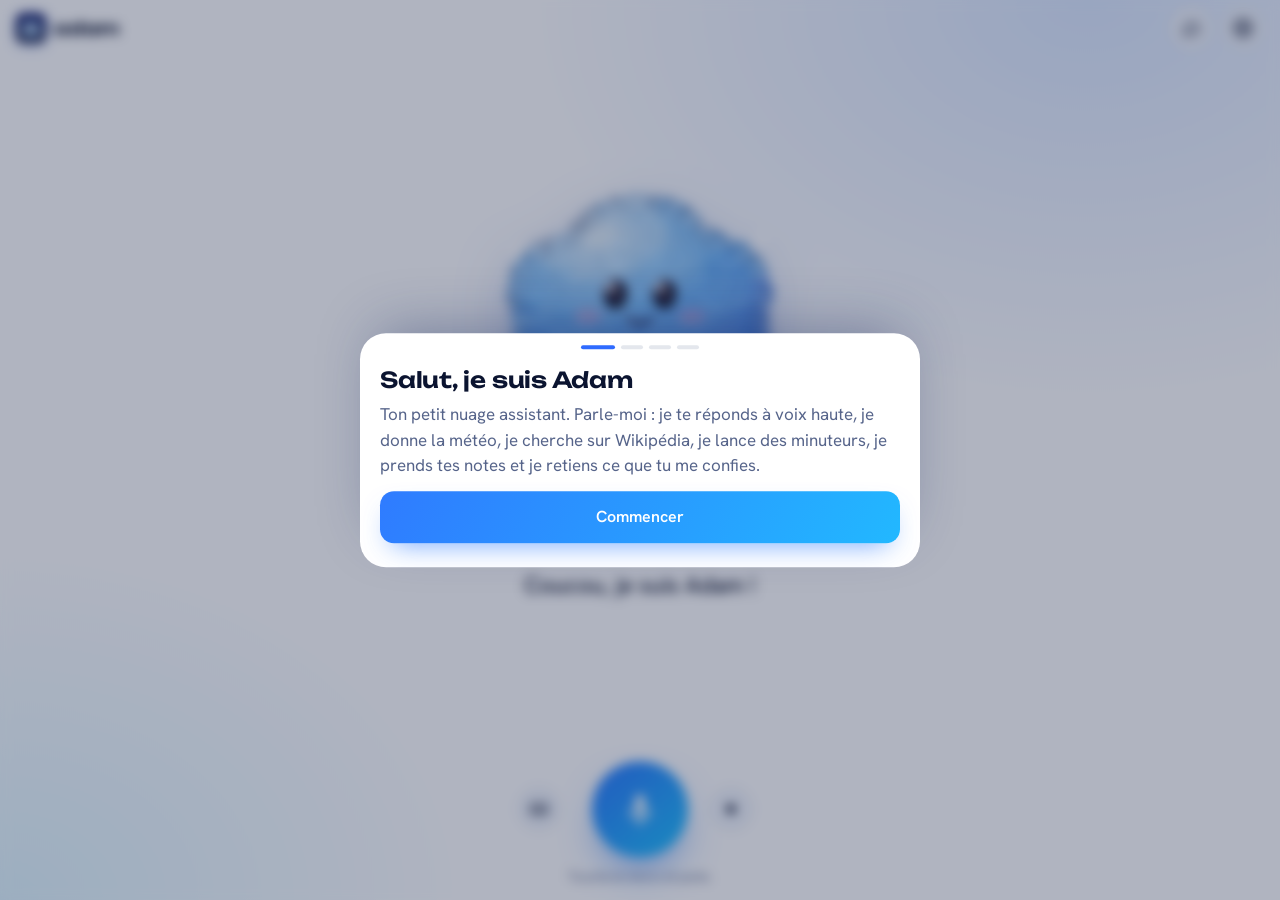
==== commit aacdbb7a: "Update index.html" ====
--- a/index.html
+++ b/index.html
@@ -10,8 +10,8 @@
 <meta name="mobile-web-app-capable" content="yes">
 <meta name="apple-mobile-web-app-title" content="Adam">
 <meta name="apple-mobile-web-app-status-bar-style" content="default">
-<link rel="apple-touch-icon" href="img/icone-180.png">
-<link rel="icon" type="image/png" href="img/favicon.png">
+<link rel="apple-touch-icon" href="icone-180.png">
+<link rel="icon" type="image/png" href="favicon.png">
 <link rel="manifest" href="manifest.webmanifest">
 <link rel="preconnect" href="https://fonts.googleapis.com">
 <link rel="preconnect" href="https://fonts.gstatic.com" crossorigin>
@@ -24,7 +24,7 @@
 
 <div class="ecran">
   <header class="haut">
-    <div class="marque"><img src="img/icone-180.png" alt="" style="border-radius:8px"> adam</div>
+    <div class="marque"><img src="icone-180.png" alt="" style="border-radius:8px"> adam</div>
     <button class="rond" id="btnDiscussion" type="button" aria-label="Discussion">
       <svg viewBox="0 0 24 24" fill="none" stroke="currentColor" stroke-width="2" stroke-linecap="round" stroke-linejoin="round"><path d="M21 12a8 8 0 0 1-11.6 7.1L4 20l1-4.6A8 8 0 1 1 21 12z"/></svg>
     </button>
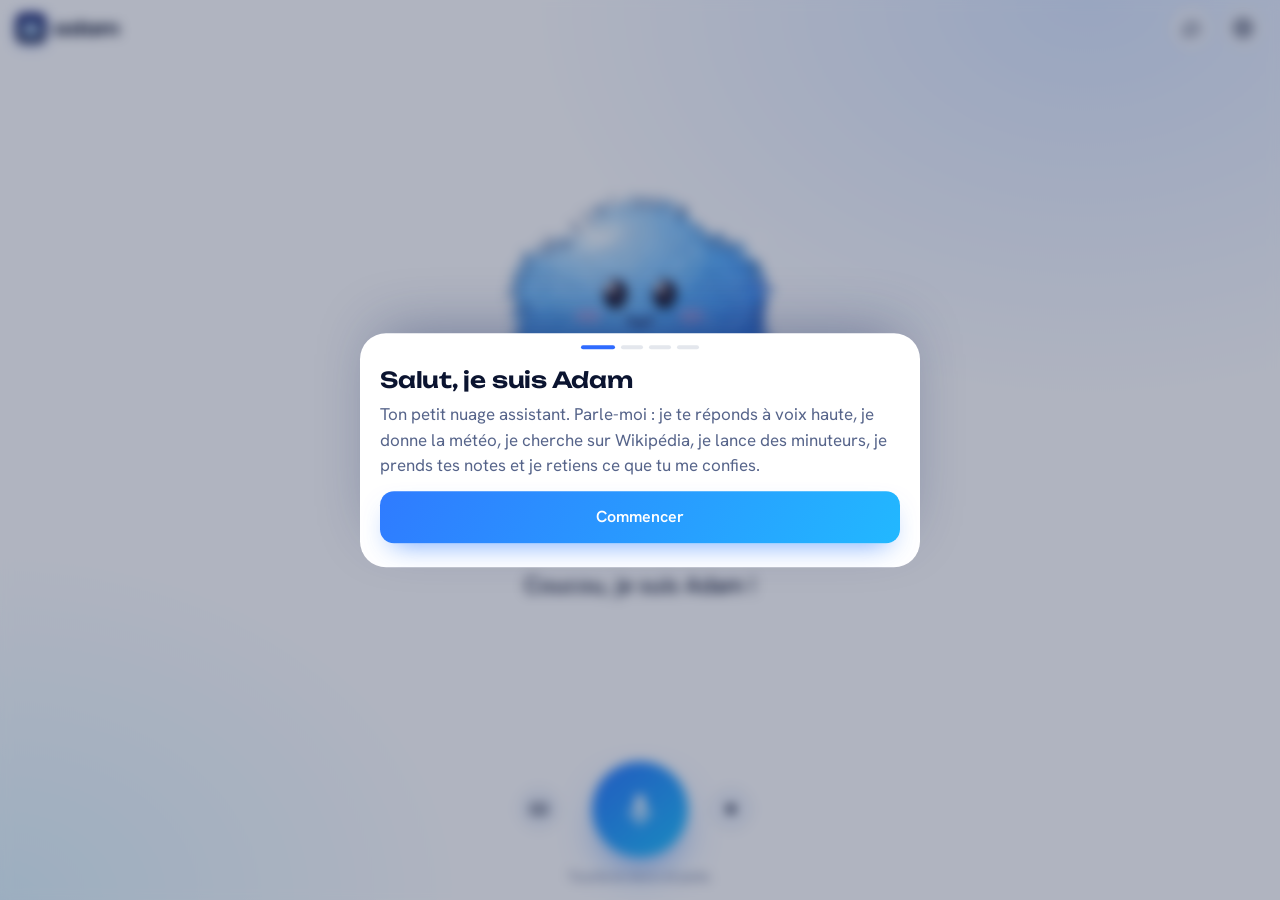
==== commit ee6afea8: "Update index.html" ====
--- a/index.html
+++ b/index.html
@@ -16,7 +16,7 @@
 <link rel="preconnect" href="https://fonts.googleapis.com">
 <link rel="preconnect" href="https://fonts.gstatic.com" crossorigin>
 <link rel="stylesheet" href="https://fonts.googleapis.com/css2?family=Unbounded:wght@600;700&family=Hanken+Grotesk:wght@400;500;600&family=Martian+Mono:wght@400;500&display=swap">
-<link rel="stylesheet" href="app.css">
+<link rel="stylesheet" href="app.css?v=3">
 </head>
 <body data-perso="adam">
 <div id="fond"></div>
@@ -357,8 +357,8 @@
   <button class="btn large" data-fermer type="button" style="margin-top:10px">Fermer</button>
 </section>
 
-<script src="fourrure.js"></script>
-<script src="legal.js"></script>
-<script src="app.js"></script>
+<script src="fourrure.js?v=3"></script>
+<script src="legal.js?v=3"></script>
+<script src="app.js?v=3"></script>
 </body>
 </html>
--- a/app.css
+++ b/app.css
@@ -381,3 +381,8 @@
 .signaler[disabled]{text-decoration:none;opacity:.7}
 #legalCorps .alCorps{max-height:52svh;color:var(--texte)}
 #legalCorps .alNav button{color:var(--texte)}
+
+
+/* v16.1 mode léger (iPhone) : pas de filtre SVG turbulence ni d'ombre portée animée, ça faisait ramer Safari */
+#cloudBody{filter:none !important}
+#cloud,body.listening #cloud,body.scan #cloud{filter:none !important}
